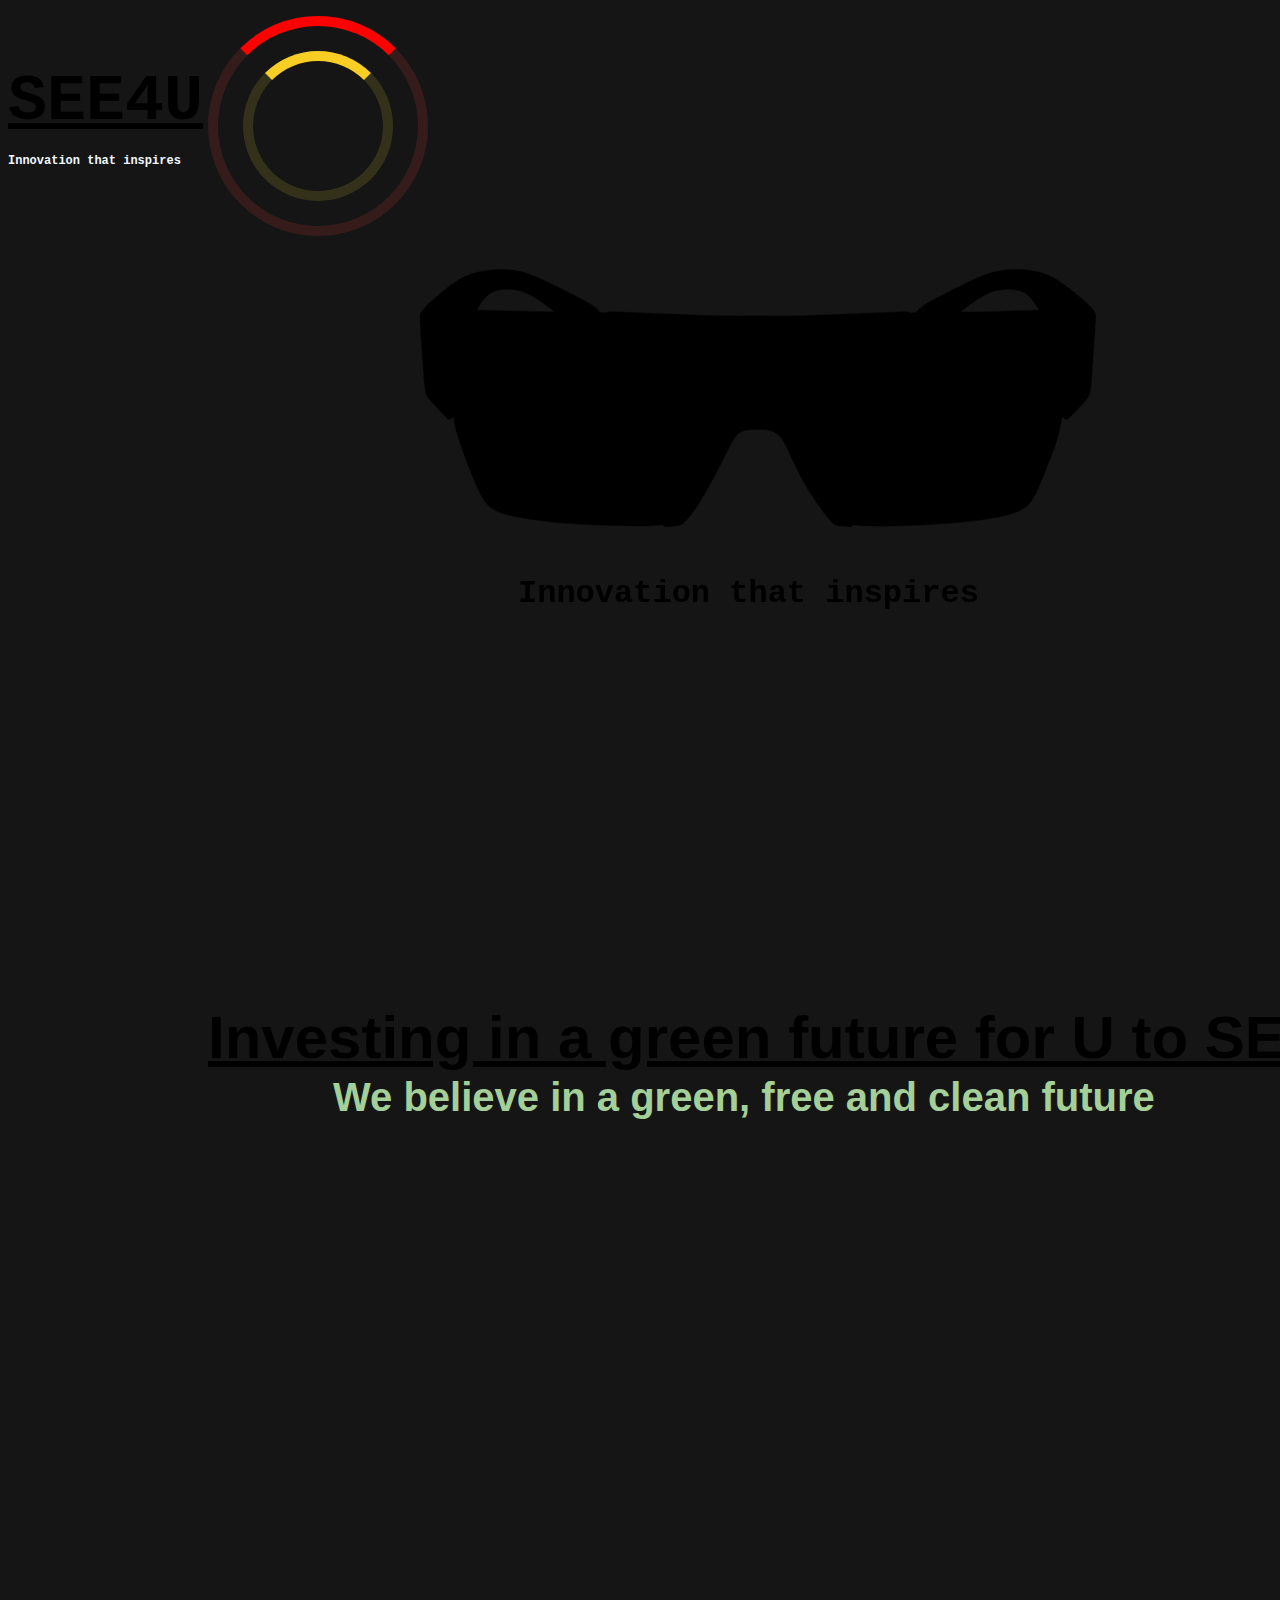
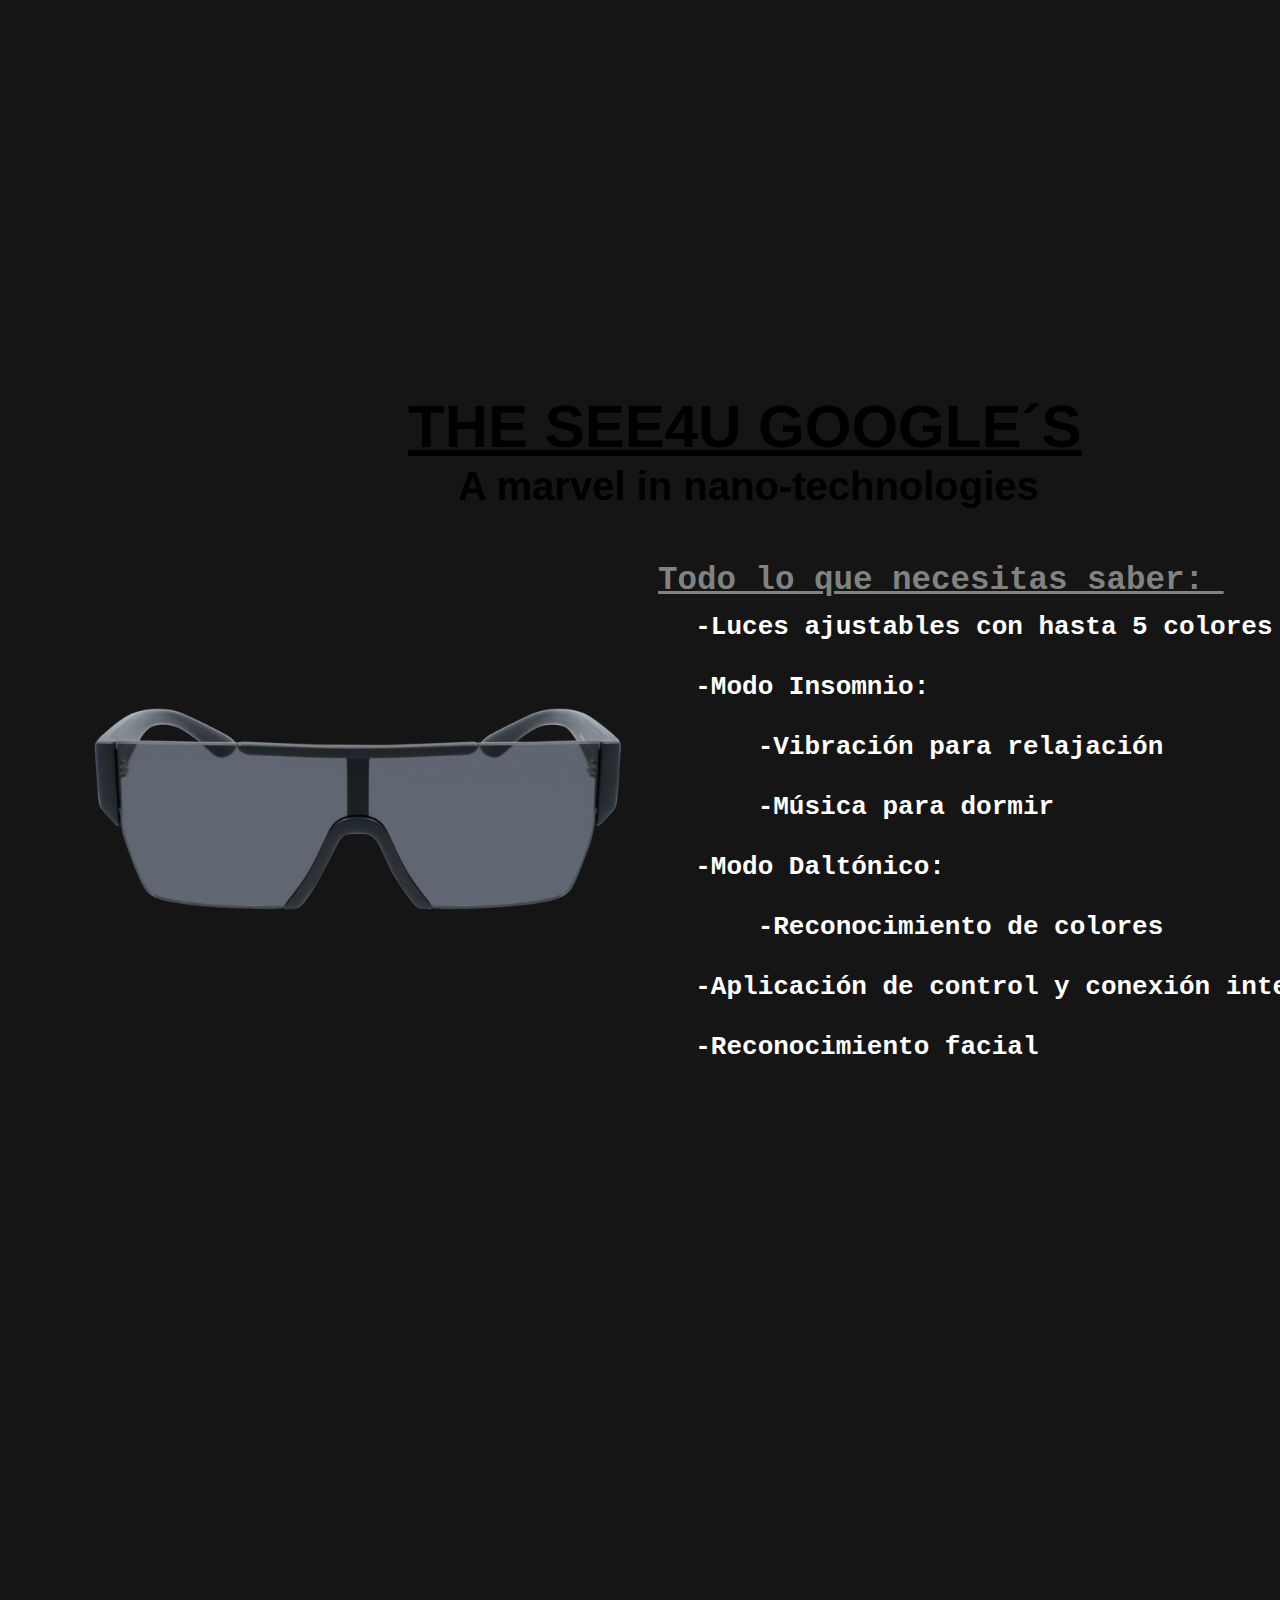
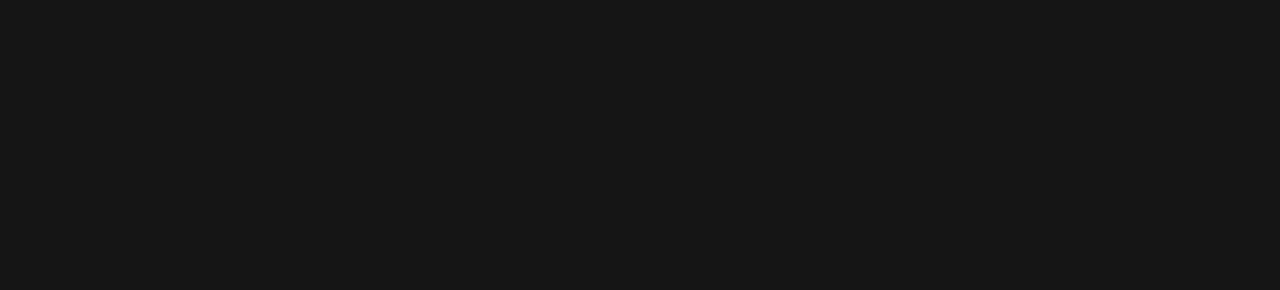
==== WebPage.html @ 510b27f5 "Add files via upload" ====
<!DOCTYPE html>
<html>
    <head>
        <title>SEE4Uᵀᵉᶜʰⁿᵒˡᵒᵍᶦᵉˢ</title>
        <link rel="stylesheet" href="mystyle.css">
        <div class="Name">
            <h1 style="font-family:courier;font-size:500%;"> <pre><strong><ins>SEE4U</ins></strong></pre></h1>
            <h1 style="font-family:courier;font-size:75%;color: aliceblue;position: relative; top: -50px;">Innovation that inspires</h1>
        </div>
        <div class="body">
            <div class="circle"></div>
            <div class="circle2"></div>
        </div>
    </head>

    <body style="background-color: #151515;">
        <link rel="styles" href="mystyle.css">
        <div class="GooglesAnimation">
            <img src="Googles.png" alt="The Googles">
            <h1 style="font-family:courier;font-size:200%;color: aliceblue;position: relative;right: -210px;top: -100px;" >Innovation that inspires</h1>
        </div>
        <div class="ChangingColours">
            <h1 style="font-family:Sans-Serif;font-size:375%; position: relative;top: -200px; right: -200px;"><ins>Investing in a green future for U to SEE</ins></h1>
        </div>
        <h4 style="font-family:Sans-Serif;font-size:250%;color: rgb(164, 207, 152); position: relative;top: -250px; right: -325px;">We believe in a green, free and clean future</h4>
        <div class="Video">
            <video width="1000" height="725" autoplay muted loop>
                <source src="Naturevideo.mp4" type="video/mp4">
                Your browser does not support the video tag.
            </video>
        </div>   
        <div class="Colours2">
            <h1 style="font-family:Sans-Serif;font-size:375%;position: relative;top: -200px; right: -400px;"><ins>THE SEE4U GOOGLE´S</ins></h1>
            <h4 style="font-family:Sans-Serif;font-size:250%;position: relative;top: -250px; right: -450px;">A marvel in nano-technologies</h4>
        </div>
        <div class="MovingGoogles">
            <img src="Googles.png" alt="The Googles" width="700" style="position: relative;top: -200px;">
        </div>
        <h4 style="font-family:Sans-Serif;font-size:250%;color: rgb(129, 131, 128); position: relative;top: -700px; right: -650px;"><ins><pre>Todo lo que necesitas saber: </pre></ins></h4>
        <h1 style="color: white;position: relative;top: -800px; right: -500px;"><pre><br>
            -Luces ajustables con hasta 5 colores<br>
            -Modo Insomnio: <br>
                -Vibración para relajación<br>
                -Música para dormir<br>
            -Modo Daltónico: <br>
                -Reconocimiento de colores<br>
            -Aplicación de control y conexión inteligente<br> 
            -Reconocimiento facial<br></pre></h1>
    </body>
</html>
---- mystyle.css ----
.body{
    position: relative;
}
.circle{
    position: relative;
    height: 200px;
    width: 200px;
    border-radius: 50%;
    border: 10px solid #fe444425;
    border-top: 10px solid red;
    top: -210px;
    right: -200px;
    animation: circlesanimation 3s infinite, FadeIn 5s;
}
.circle2{
    align-items: center;
    justify-content: center;
    position: relative;
    height: 130px;
    width: 130px;
    border-radius: 50%;
    border: 10px solid #fee84422;
    border-top: 10px solid #f9ce24;
    top: -395px;
    right: -235px;
    animation: circlesanimation 2s infinite, FadeIn 5s;
}
.Name{
    animation: FadeIn 5s;
}
div.GooglesAnimation{
    position: relative;
    top: 300px;
    right: -300px;
    animation: FadeGoogles 5s;
    filter:brightness(0%);
    top: -450px;
}
div.Video{
    position: relative;
    top: -350px;
    right: -250px;
}
div.ChangingColours{
    animation: Colours 5s infinite;
}
div.Colours2{
    animation: OtherColours 7s infinite;
}
div.MovingGoogles{
    animation: GooglesAnimation 3s infinite;
}
@keyframes FadeGoogles{
    from{
        opacity: 0;
        filter: brightness(1);
    }
    to {
        opacity: 1;
        filter:brightness(0%);
    }
}
@keyframes circlesanimation{
    0%{
        transform: rotate(0deg);
    }
    100%{
        transform: rotate(360deg);
    }
}

@keyframes FadeIn{
    from{
        opacity: 0;
    }
    to{
        opacity: 1;
    }
}
@keyframes Colours{
	100%,0%{
		color: #93FF54;
	}
	17%{
		color: #7be83c;
	}
	33%{
		color: #69e52f;
	}
	50%{
		color: #49df17;
	}
    66%{
        color: #36CF11;
    }
    83%{
        color: #2EC20A;
    }
}
@keyframes OtherColours{
	100%,0%{
		color: #D3D3D3;
	}
	17%{
		color: #A9A9A9;
	}
	33%{
		color: #808080;
	}
	50%{
		color: #505050;
	}
    66%{
        color: #303030;
    }
    83%{
        color: #101010;
    }
}
@keyframes GooglesAnimation {
    100%,0%{
        transform: translateY(50px);
    }
    50%{
        transform: translateY(-50px);
    }
}
---- mystyle.css ----
.body{
    position: relative;
}
.circle{
    position: relative;
    height: 200px;
    width: 200px;
    border-radius: 50%;
    border: 10px solid #fe444425;
    border-top: 10px solid red;
    top: -210px;
    right: -200px;
    animation: circlesanimation 3s infinite, FadeIn 5s;
}
.circle2{
    align-items: center;
    justify-content: center;
    position: relative;
    height: 130px;
    width: 130px;
    border-radius: 50%;
    border: 10px solid #fee84422;
    border-top: 10px solid #f9ce24;
    top: -395px;
    right: -235px;
    animation: circlesanimation 2s infinite, FadeIn 5s;
}
.Name{
    animation: FadeIn 5s;
}
div.GooglesAnimation{
    position: relative;
    top: 300px;
    right: -300px;
    animation: FadeGoogles 5s;
    filter:brightness(0%);
    top: -450px;
}
div.Video{
    position: relative;
    top: -350px;
    right: -250px;
}
div.ChangingColours{
    animation: Colours 5s infinite;
}
div.Colours2{
    animation: OtherColours 7s infinite;
}
div.MovingGoogles{
    animation: GooglesAnimation 3s infinite;
}
@keyframes FadeGoogles{
    from{
        opacity: 0;
        filter: brightness(1);
    }
    to {
        opacity: 1;
        filter:brightness(0%);
    }
}
@keyframes circlesanimation{
    0%{
        transform: rotate(0deg);
    }
    100%{
        transform: rotate(360deg);
    }
}

@keyframes FadeIn{
    from{
        opacity: 0;
    }
    to{
        opacity: 1;
    }
}
@keyframes Colours{
	100%,0%{
		color: #93FF54;
	}
	17%{
		color: #7be83c;
	}
	33%{
		color: #69e52f;
	}
	50%{
		color: #49df17;
	}
    66%{
        color: #36CF11;
    }
    83%{
        color: #2EC20A;
    }
}
@keyframes OtherColours{
	100%,0%{
		color: #D3D3D3;
	}
	17%{
		color: #A9A9A9;
	}
	33%{
		color: #808080;
	}
	50%{
		color: #505050;
	}
    66%{
        color: #303030;
    }
    83%{
        color: #101010;
    }
}
@keyframes GooglesAnimation {
    100%,0%{
        transform: translateY(50px);
    }
    50%{
        transform: translateY(-50px);
    }
}
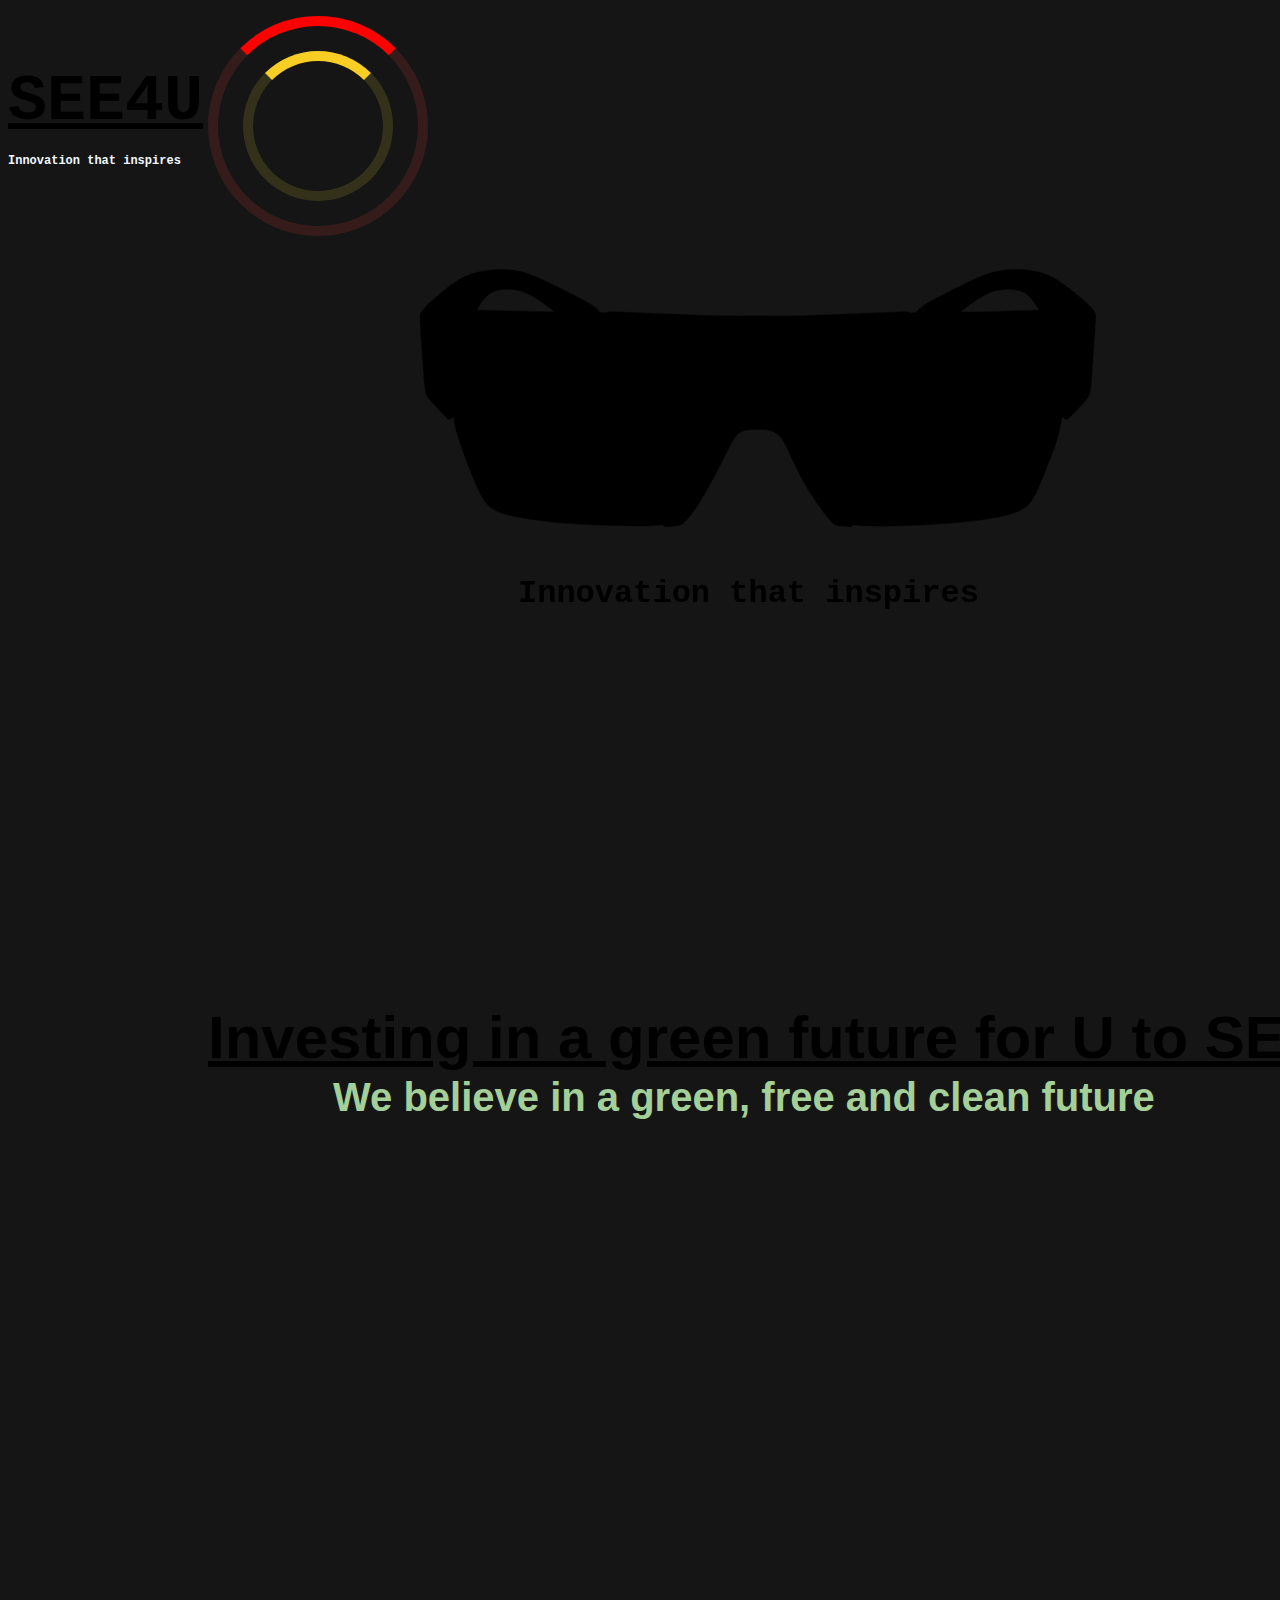
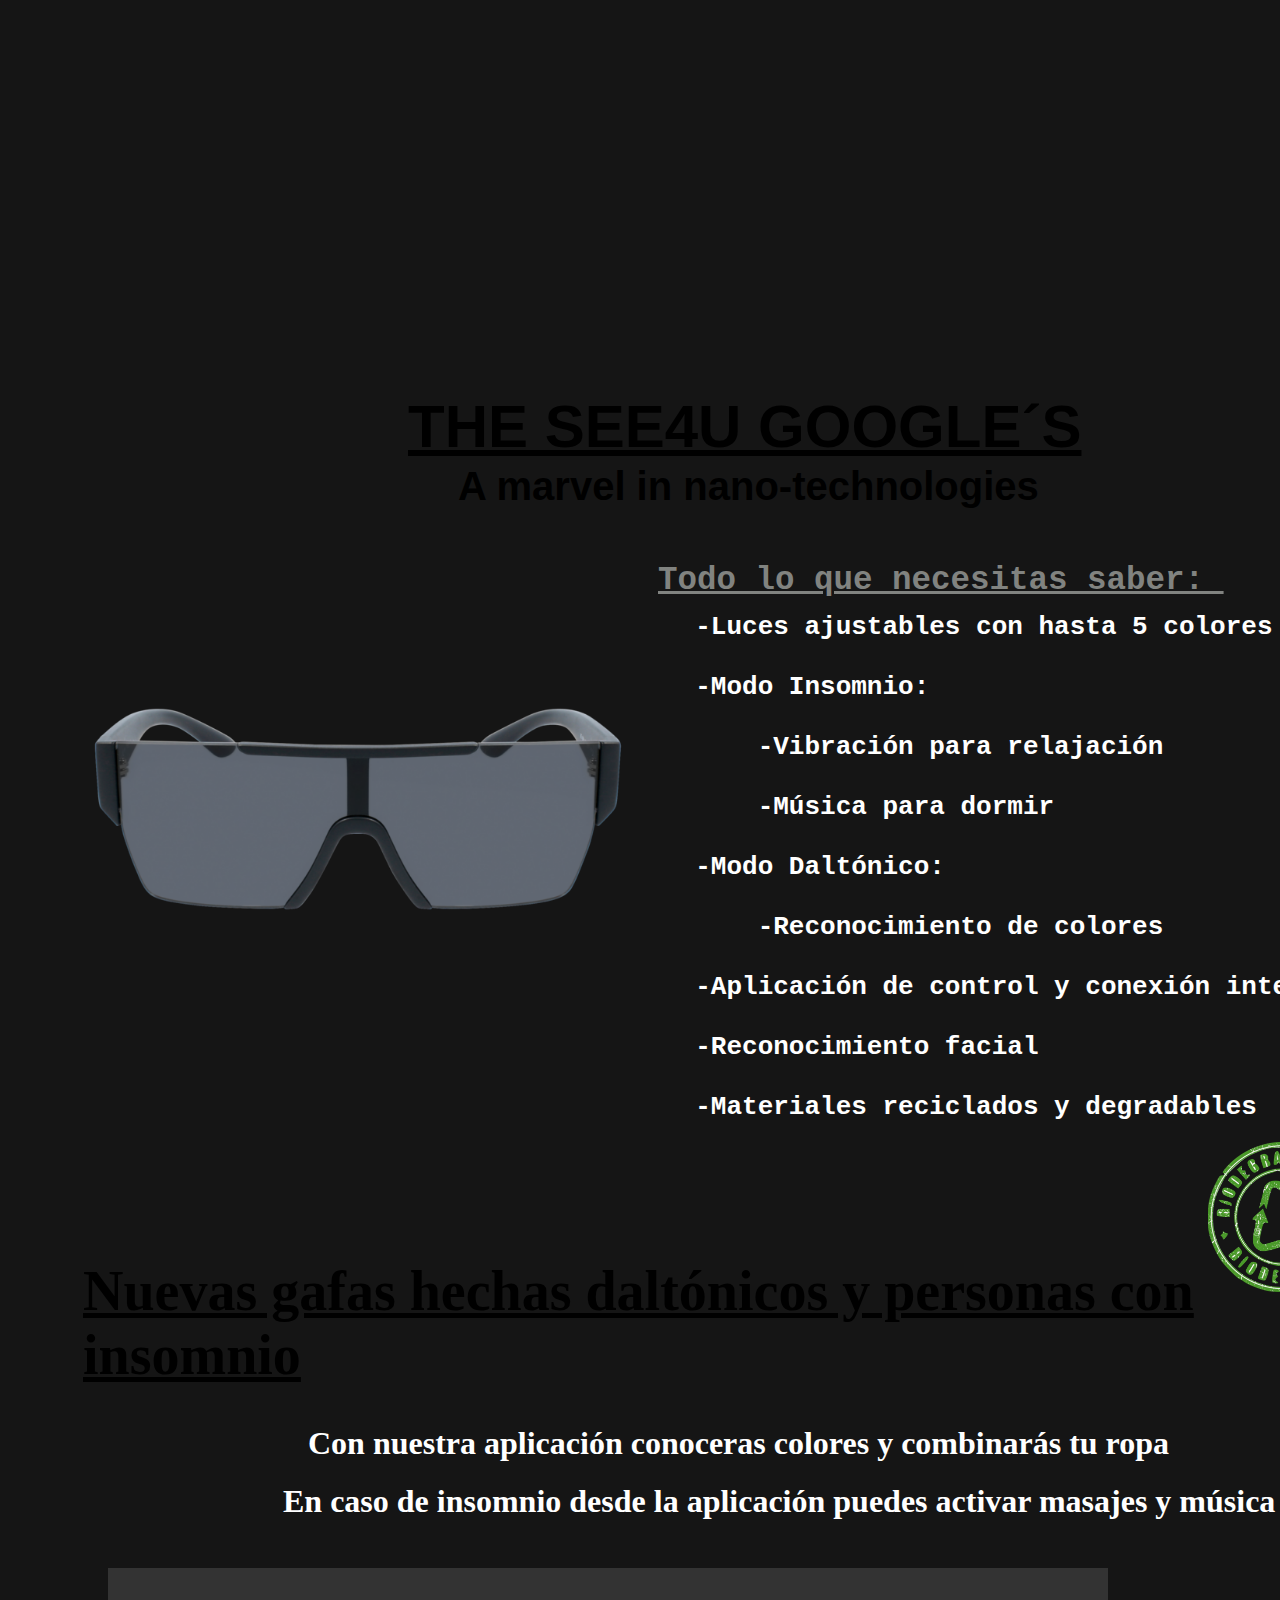
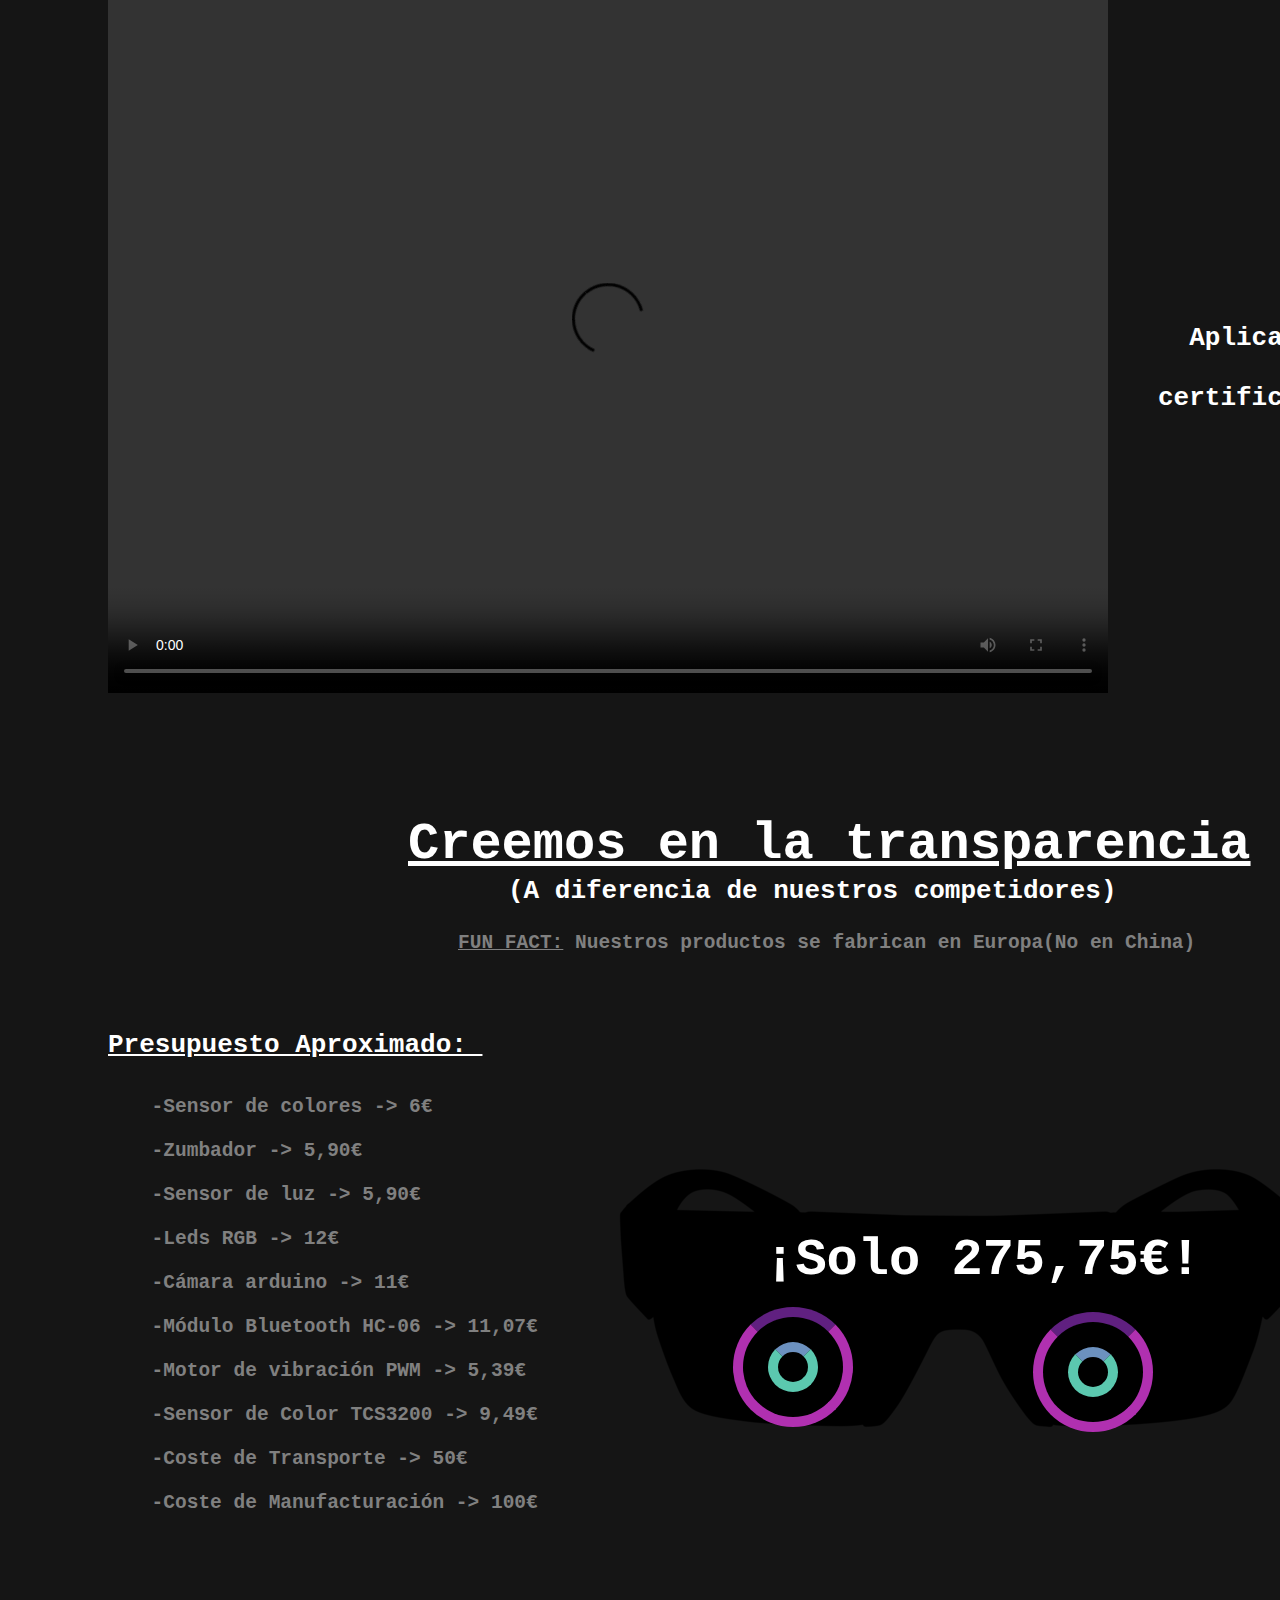
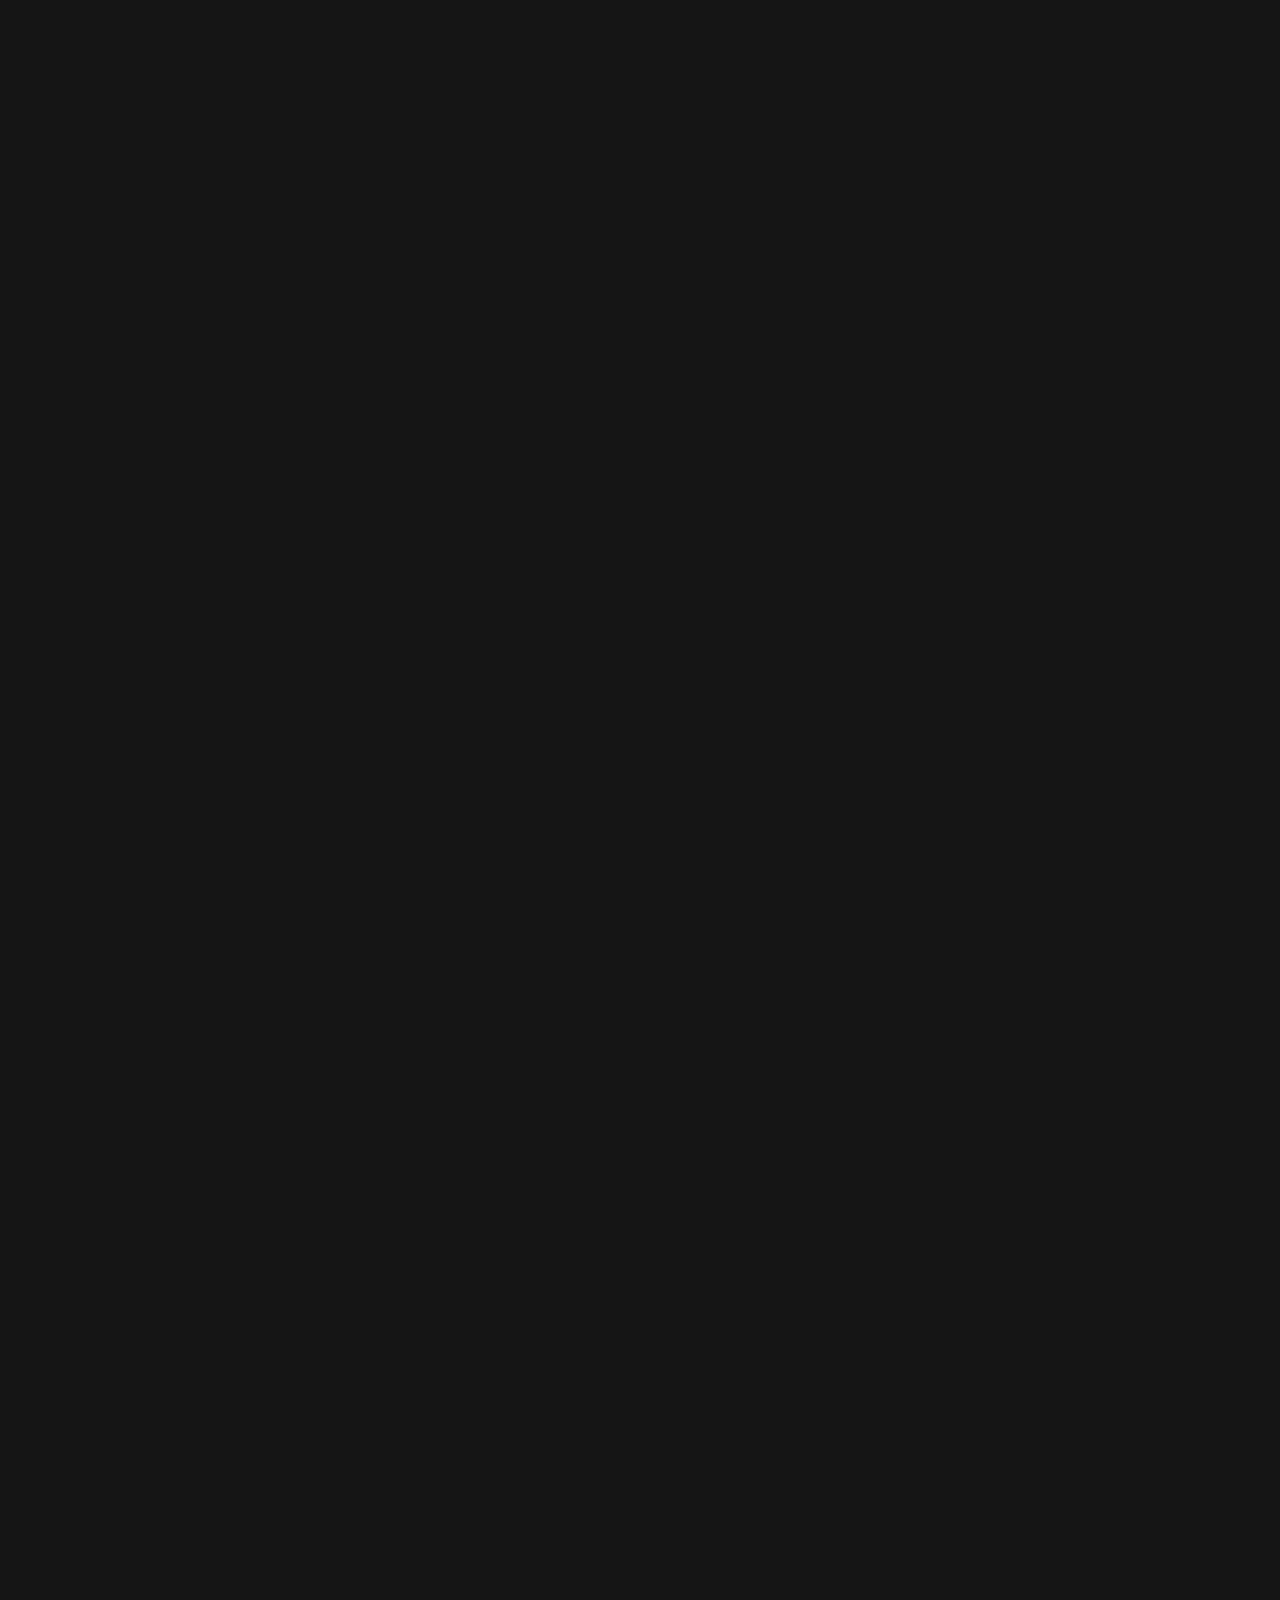
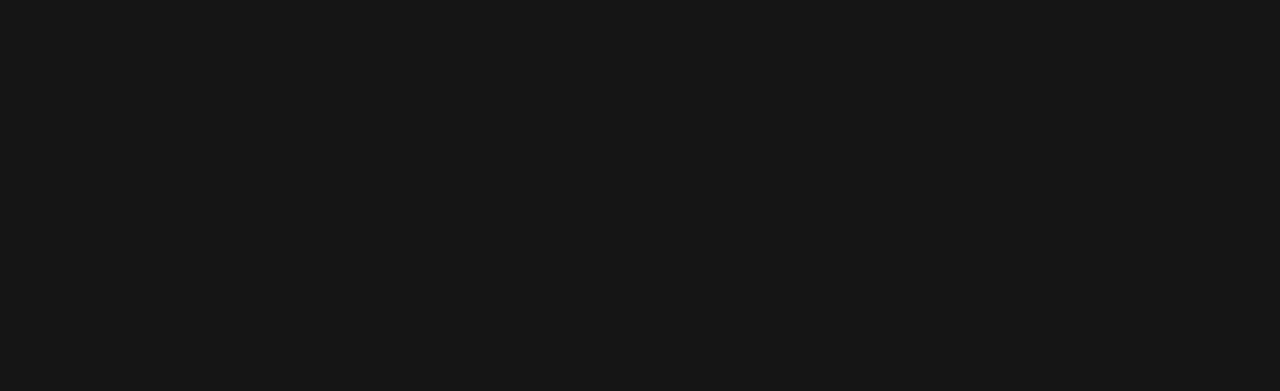
==== commit d596e290: "Add files via upload" ====
--- a/WebPage.html
+++ b/WebPage.html
@@ -45,6 +45,44 @@
             -Modo Daltónico: <br>
                 -Reconocimiento de colores<br>
             -Aplicación de control y conexión inteligente<br> 
-            -Reconocimiento facial<br></pre></h1>
+            -Reconocimiento facial<br>
+            -Materiales reciclados y degradables</pre></h1>
+        <div class="Text1">
+            <h1 style="position: relative; right: -75px; top: -700px;font-size:350%;"><ins>Nuevas gafas hechas daltónicos y personas con insomnio</ins></h1>
+        </div>
+        <h1 style="position: relative; right: -300px; top: -700px; color: white;">Con nuestra aplicación conoceras colores y combinarás tu ropa</h1>
+        <h1 style="position: relative; right: -275px; top: -700px; color: white;">En caso de insomnio desde la aplicación puedes activar masajes y música</h1>
+        <img src="Biodegradable.png" alt="Biodegradable" style="position: relative; top: -1100px; right: -1200px;", width="150">
+        <h1 style="position: relative; right: -100px; top: -850px; color: white; font-size: 300%;"><ins><pre>-Conozca la aplicación: </pre></ins></h1>
+        <video width="1000" height="725" controls style="position: relative; right: -100px; top: -950px;">
+            <source src="AppVideo.mp4" type="video/mp4">
+            Your browser does not support the video tag.
+        </video>
+        <h1 style="position: relative; right: -1150px; top: -1350px; color: white;"><pre>  Aplicación gratuita<br>            y<br>certificada por expertos</pre></h1>
+        <div class="Text2">
+            <h1 style="position: relative; right: -400px; top: -1000px; color: white; font-size: 400%"><ins><pre>Creemos en la transparencia</pre></ins></h1>
+        </div>
+        <h1 style="position: relative; right: -500px; top: -1050px; color: white;"><pre>(A diferencia de nuestros competidores)</pre></h1>
+        <h2 style="position: relative; right: -450px; top: -1050px; color: grey;"><pre><ins><strong>FUN FACT:</strong></ins> Nuestros productos se fabrican en Europa(No en China)<br></pre></h2>
+        <h1 style="position: relative; right: -100px; top: -1000px; color: white;"><pre><ins><strong>Presupuesto Aproximado: </strong></ins></pre></h1>
+        <h2 style="position: relative; right: -50px; top: -990px; color: grey;"><pre>
+        -Sensor de colores -> 6€<br>
+        -Zumbador -> 5,90€<br>
+        -Sensor de luz -> 5,90€<br>
+        -Leds RGB -> 12€<br>
+        -Cámara arduino -> 11€<br>
+        -Módulo Bluetooth HC-06 -> 11,07€<br>
+        -Motor de vibración PWM -> 5,39€<br>
+        -Sensor de Color TCS3200 -> 9,49€<br>
+        -Coste de Transporte -> 50€<br>
+        -Coste de Manufacturación -> 100€<br> </pre></h2>
+        <img src="Googles.png" alt="Precio de las gafas" style="position: relative; top: -1500px; right:-500px; filter: brightness(0);">
+        <h1 style="position: relative; right: -725px; top: -1875px; color: white; font-size: 400%;"><pre> ¡Solo 275,75€!</pre></h1>
+        <div class="body">
+            <div class="circle3"></div>
+            <div class="circle4"></div>
+            <div class="circle5"></div>
+            <div class="circle6"></div>
+        </div>
     </body>
 </html>--- a/mystyle.css
+++ b/mystyle.css
@@ -49,6 +49,60 @@
 }
 div.MovingGoogles{
     animation: GooglesAnimation 3s infinite;
+}
+div.Text1{
+    animation: MoreInfoAnimation 3s infinite;
+}
+div.Text2{
+    animation: FadeIn 5s infinite;
+}
+.circle3{
+    position: relative;
+    height: 100px;
+    width: 100px;
+    border-radius: 50%;
+    border: 10px solid #b030b0;
+    border-top: 10px solid #602080;
+    top: -1910px;
+    right: -725px;
+    animation: circlesanimation 3s infinite
+}
+.circle4{
+    align-items: center;
+    justify-content: center;
+    position: relative;
+    height: 30px;
+    width: 30px;
+    border-radius: 50%;
+    border: 10px solid #5bc8af;
+    border-top: 10px solid #6c91bf;
+    top: -1995px;
+    right: -760px;
+    animation: circlesanimation 2s infinite
+}
+.circle5{
+    position: relative;
+    height: 100px;
+    width: 100px;
+    border-radius: 50%;
+    border: 10px solid #b030b0;
+    border-top: 10px solid #602080;
+    top: -2075px;
+    right: -1025px;
+    animation: circlesanimation 3s infinite
+}
+.circle6{
+    align-items: center;
+    justify-content: center;
+    position: relative;
+    height: 30px;
+    width: 30px;
+    border-radius: 50%;
+    border: 10px solid #5bc8af;
+    border-top: 10px solid #6c91bf;
+    top: -2160px;
+    right: -1060px;
+    animation: circlesanimation 2s infinite
 }
 @keyframes FadeGoogles{
     from{
@@ -124,4 +178,14 @@
     50%{
         transform: translateY(-50px);
     }
+}
+@keyframes MoreInfoAnimation {
+    100%,0%{
+        transform: translateY(-10px);
+        color: #A9A9A9;
+    }
+    50%{
+        transform: translateY(10px);
+        color: #505050;
+    }
 }--- a/mystyle.css
+++ b/mystyle.css
@@ -49,6 +49,60 @@
 }
 div.MovingGoogles{
     animation: GooglesAnimation 3s infinite;
+}
+div.Text1{
+    animation: MoreInfoAnimation 3s infinite;
+}
+div.Text2{
+    animation: FadeIn 5s infinite;
+}
+.circle3{
+    position: relative;
+    height: 100px;
+    width: 100px;
+    border-radius: 50%;
+    border: 10px solid #b030b0;
+    border-top: 10px solid #602080;
+    top: -1910px;
+    right: -725px;
+    animation: circlesanimation 3s infinite
+}
+.circle4{
+    align-items: center;
+    justify-content: center;
+    position: relative;
+    height: 30px;
+    width: 30px;
+    border-radius: 50%;
+    border: 10px solid #5bc8af;
+    border-top: 10px solid #6c91bf;
+    top: -1995px;
+    right: -760px;
+    animation: circlesanimation 2s infinite
+}
+.circle5{
+    position: relative;
+    height: 100px;
+    width: 100px;
+    border-radius: 50%;
+    border: 10px solid #b030b0;
+    border-top: 10px solid #602080;
+    top: -2075px;
+    right: -1025px;
+    animation: circlesanimation 3s infinite
+}
+.circle6{
+    align-items: center;
+    justify-content: center;
+    position: relative;
+    height: 30px;
+    width: 30px;
+    border-radius: 50%;
+    border: 10px solid #5bc8af;
+    border-top: 10px solid #6c91bf;
+    top: -2160px;
+    right: -1060px;
+    animation: circlesanimation 2s infinite
 }
 @keyframes FadeGoogles{
     from{
@@ -124,4 +178,14 @@
     50%{
         transform: translateY(-50px);
     }
+}
+@keyframes MoreInfoAnimation {
+    100%,0%{
+        transform: translateY(-10px);
+        color: #A9A9A9;
+    }
+    50%{
+        transform: translateY(10px);
+        color: #505050;
+    }
 }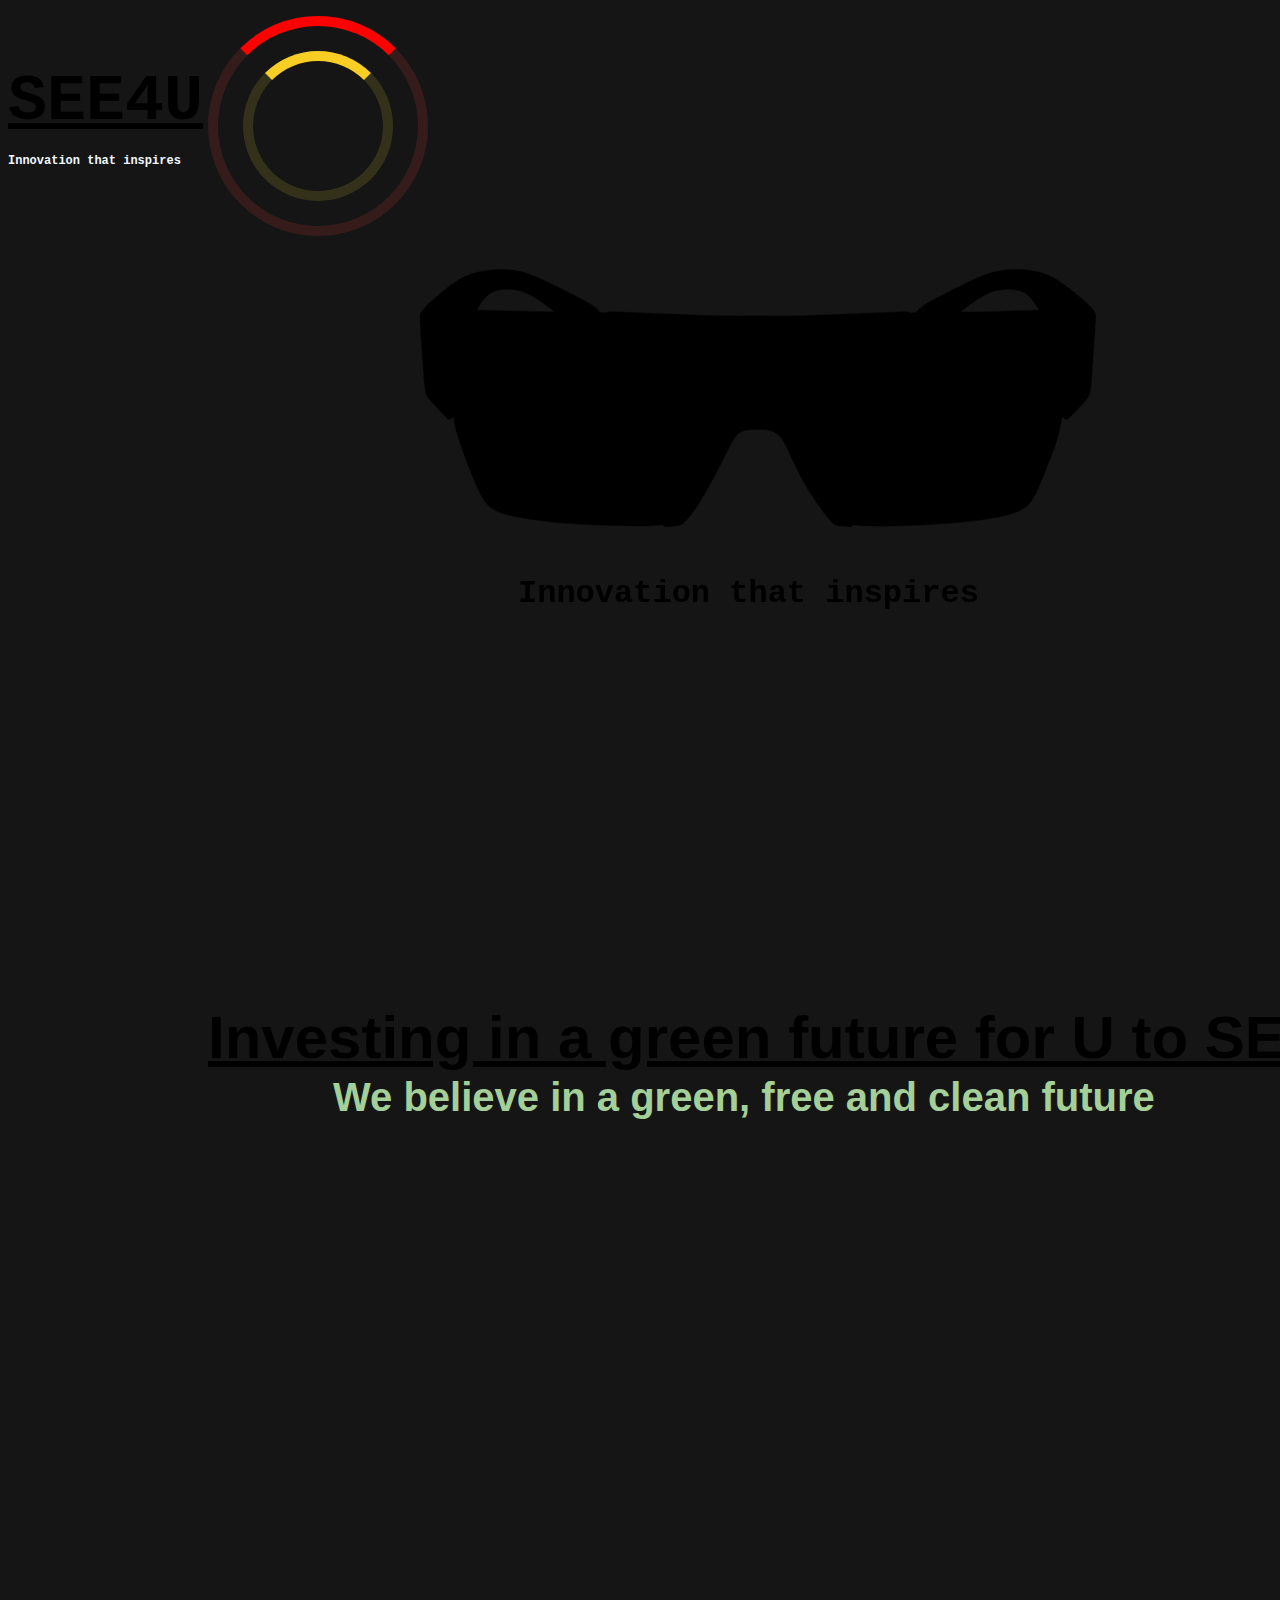
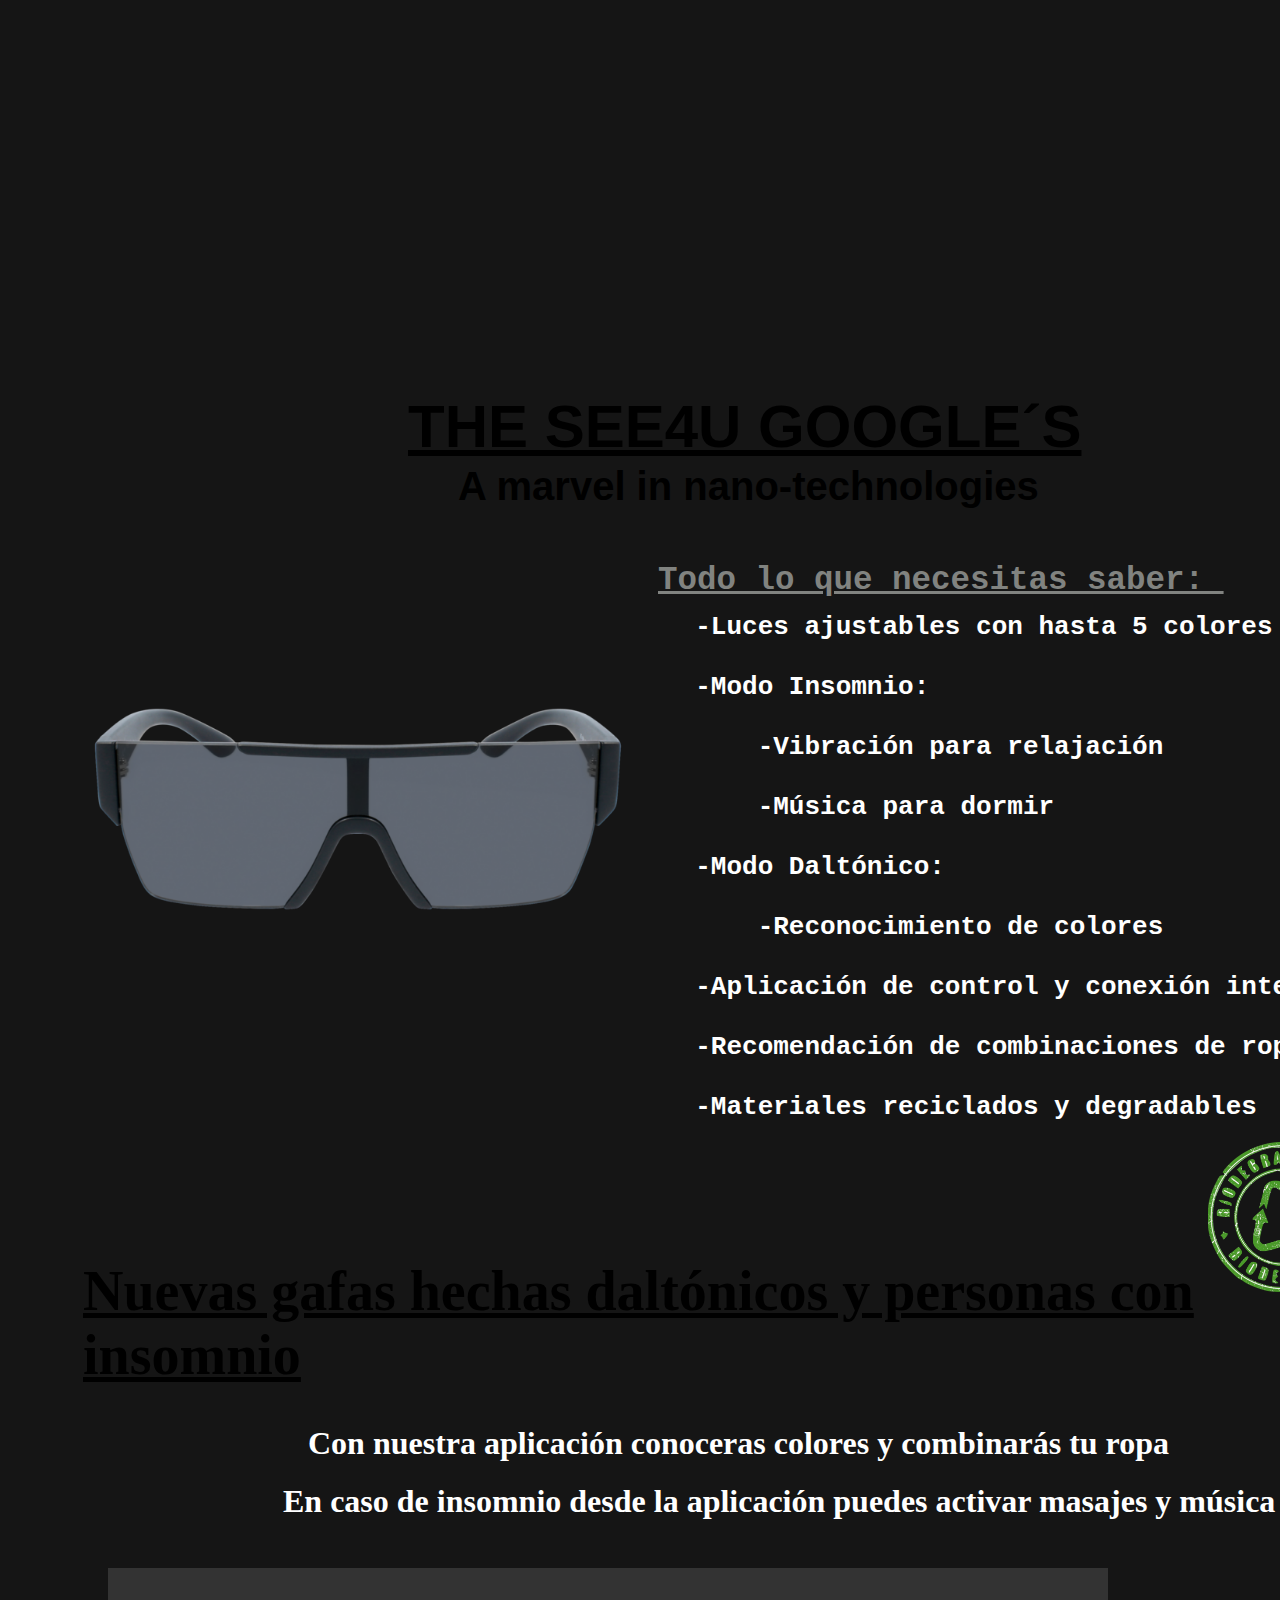
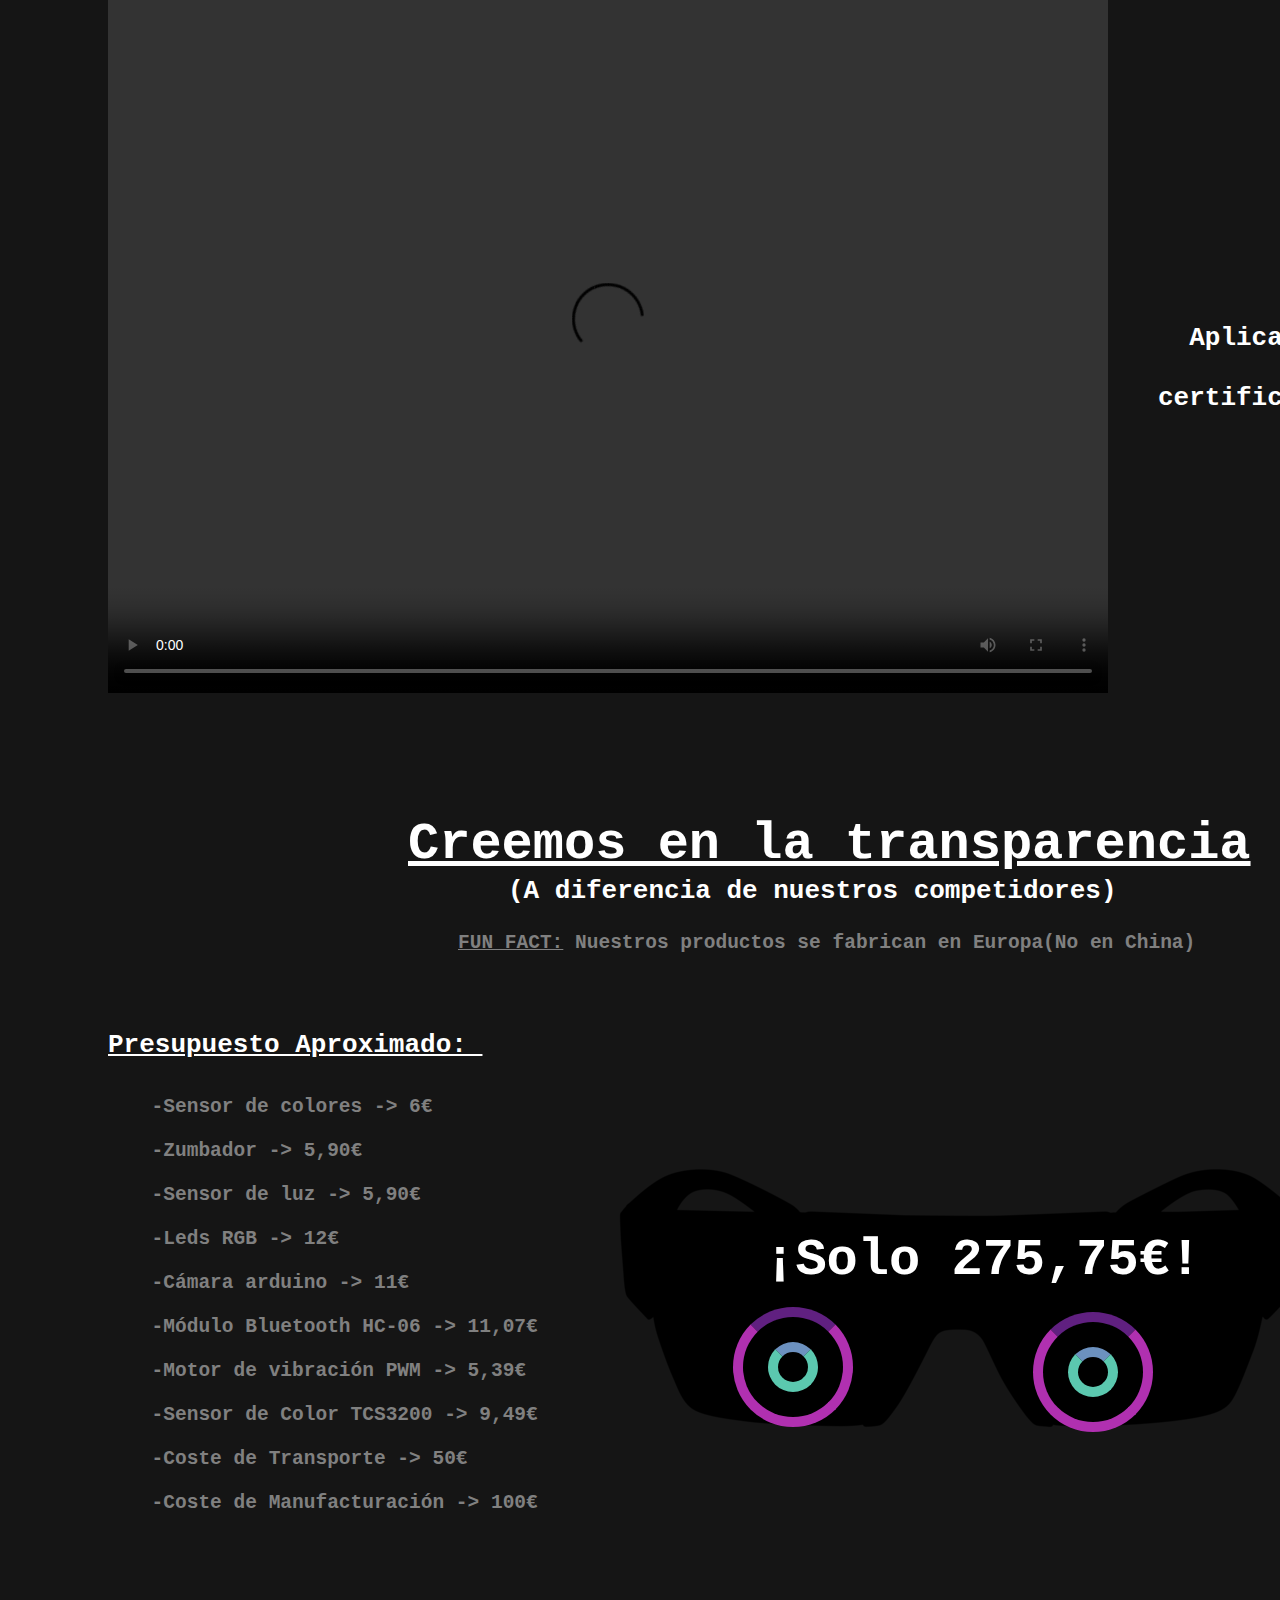
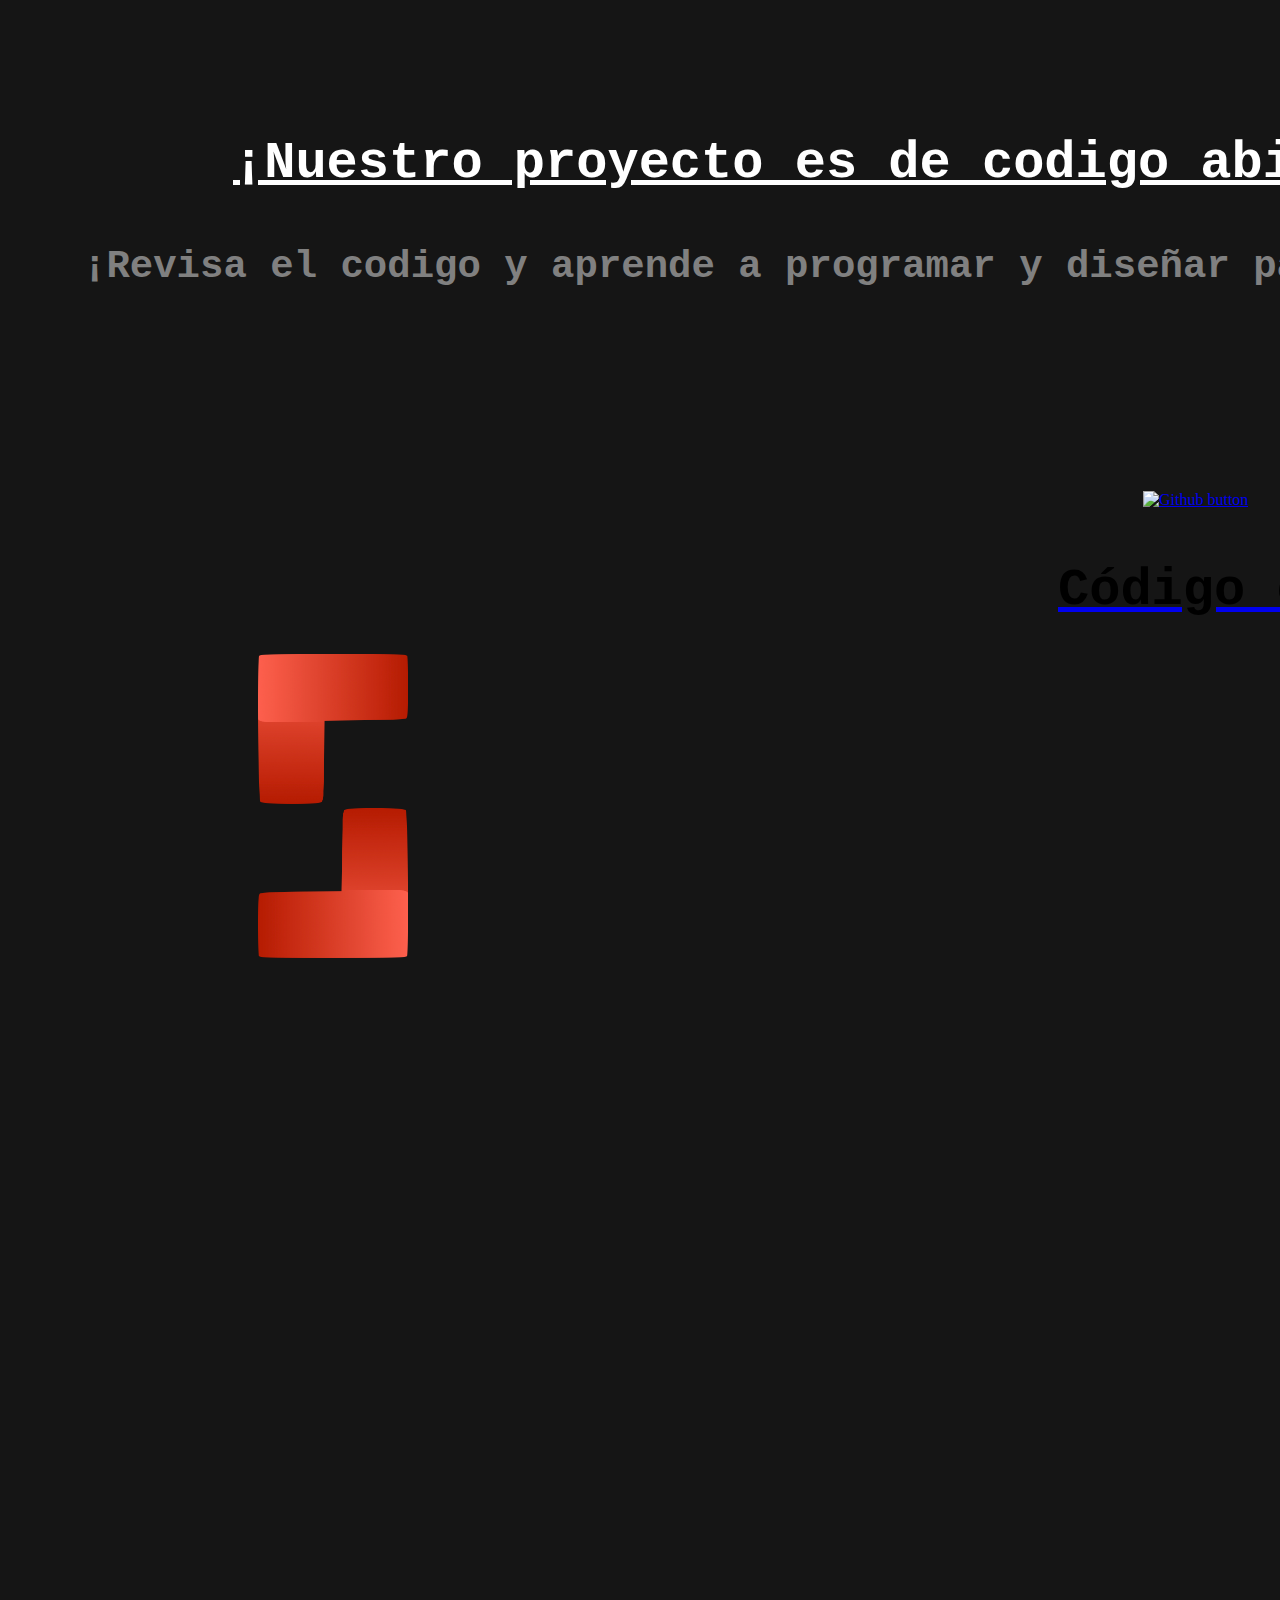
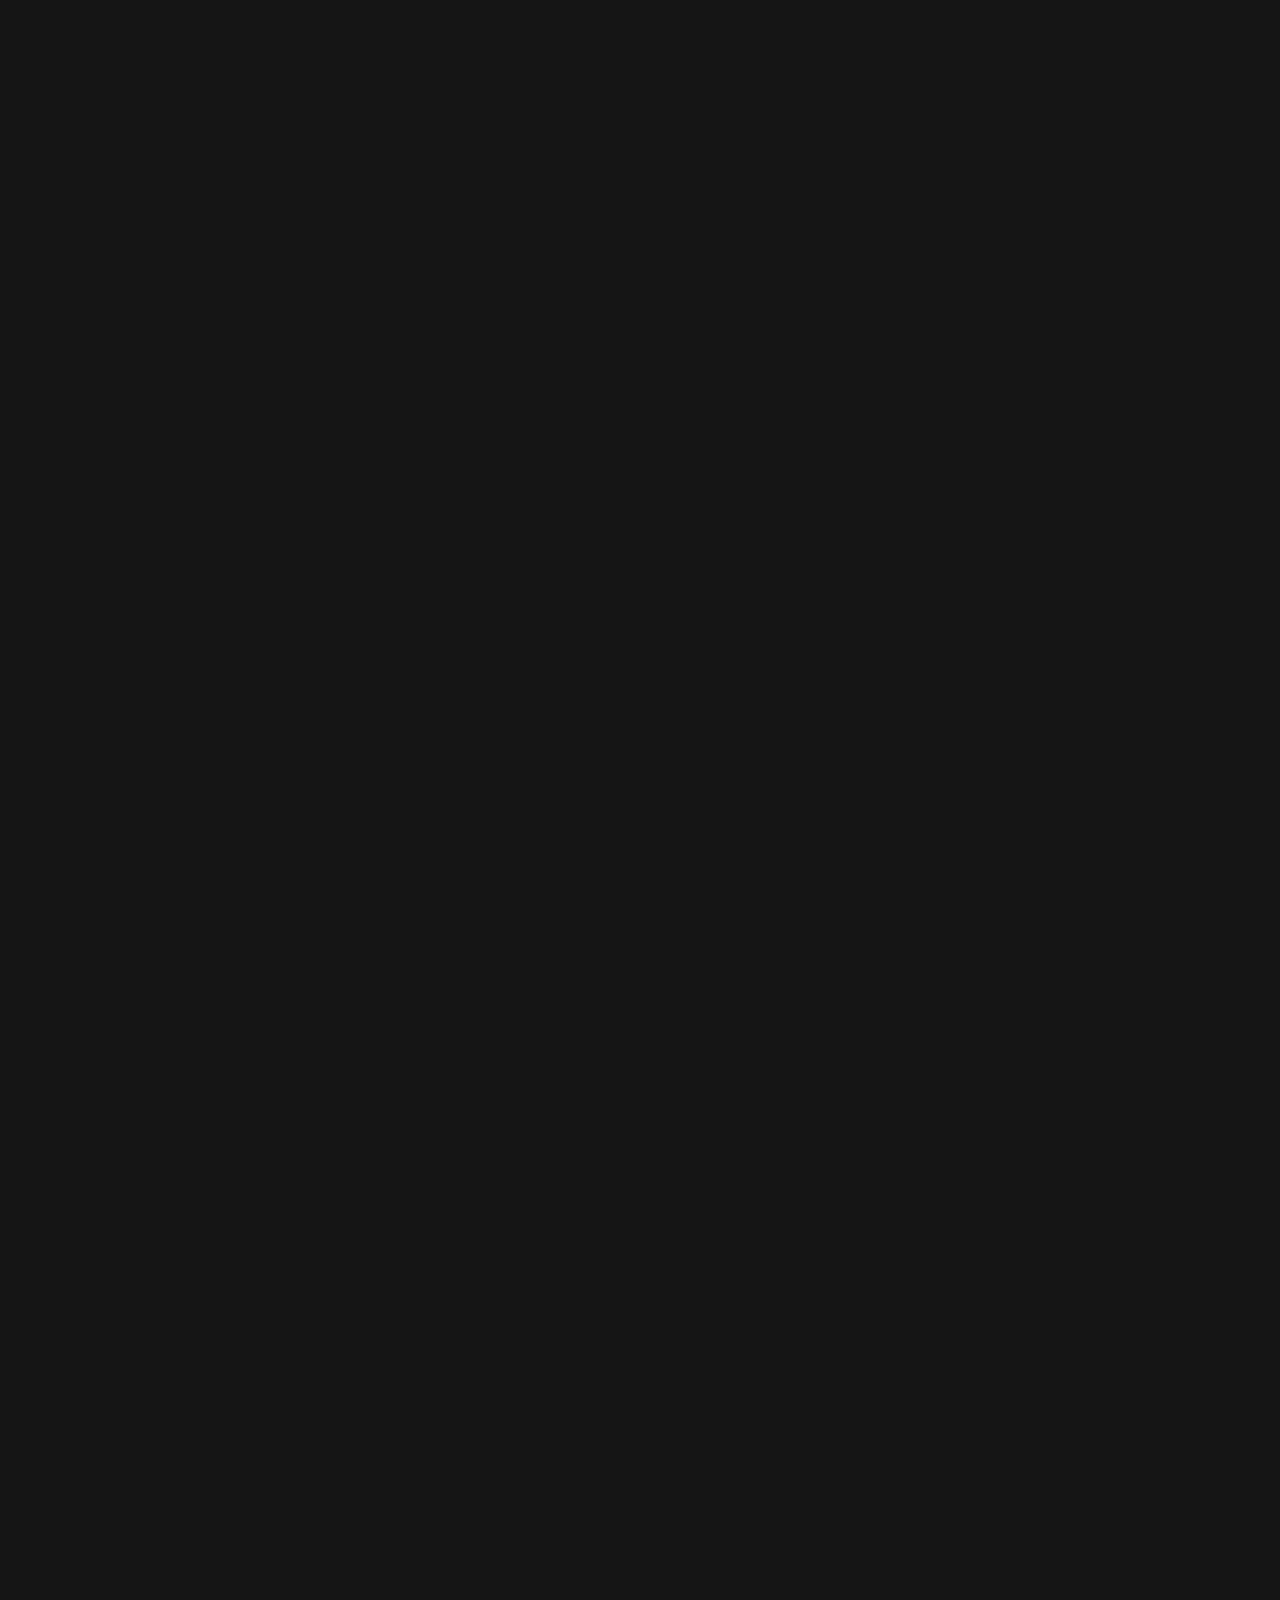
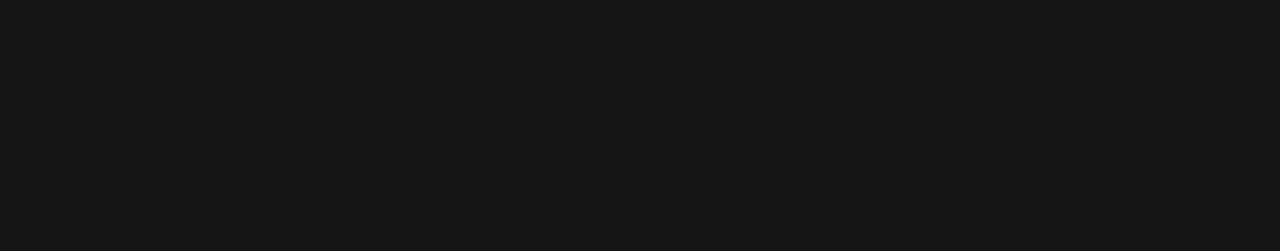
==== commit 206621f3: "Add files via upload" ====
--- a/WebPage.html
+++ b/WebPage.html
@@ -45,7 +45,7 @@
             -Modo Daltónico: <br>
                 -Reconocimiento de colores<br>
             -Aplicación de control y conexión inteligente<br> 
-            -Reconocimiento facial<br>
+            -Recomendación de combinaciones de ropa<br>
             -Materiales reciclados y degradables</pre></h1>
         <div class="Text1">
             <h1 style="position: relative; right: -75px; top: -700px;font-size:350%;"><ins>Nuevas gafas hechas daltónicos y personas con insomnio</ins></h1>
@@ -84,5 +84,23 @@
             <div class="circle5"></div>
             <div class="circle6"></div>
         </div>
+        <h1 style="position: relative; right: -225px; top: -1875px; color: white; font-size: 400%;"><pre><ins><strong>¡Nuestro proyecto es de codigo abierto!</strong></ins></pre></h1>
+        <h2 style="position: relative; right: -75px; top: -1875px; color: gray; font-size: 300%;"><pre>¡Revisa el codigo y aprende a programar y diseñar para tu futuro!</pre></h2>
+        <div class="x">
+            <img src="Red.png" alt="Github button" style="width:150px;height:150px;">
+        </div>
+        <div class="y">
+            <img src="Red2.png" alt="Github button" style="width:150px;height:150px;">
+        </div>
+        <div class="PresentationAnim">
+            <video width="1000" height="725" autoplay muted loop style="position: relative;">
+                <source src="GooglesPresentation.mp4" type="video/mp4">
+                Your browser does not support the video tag.
+            </video>
+        </div>
+        <a href="https://github.com/SetUpOr1g1ns/SEE4U">
+            <img src="github.png" alt="Github button" style="width:300px;height:300px;position: relative;top:-2750px;right: -1135px;">
+            <h1 style="position: relative; right: -1050px; top: -2750px; color: black; font-size: 400%;"><pre><strong>Código en Github</strong></pre></h1>
+        </a>
     </body>
 </html>--- a/mystyle.css
+++ b/mystyle.css
@@ -104,6 +104,36 @@
     right: -1060px;
     animation: circlesanimation 2s infinite
 }
+div.x{
+    position: relative;
+    top: -1550px;
+    right: -250px;
+    animation: anim 3s;
+    animation-delay: 5s;
+}
+div.y{
+    position: relative;
+    top: -1550px;
+    right: -250px;
+    animation: anim2 3s;
+    animation-delay: 5s;
+}
+div.PresentationAnim{
+    position: relative;
+    top: -2150px;
+    right: -25px;
+    animation: PresentationAnimation 7s;
+}
+@keyframes anim{
+    to{
+        transform: translateY(-250px) translateX(-250px);
+    }
+}
+@keyframes anim2{
+    to{
+        transform: translateY(100px) translateX(675px);
+    }
+}
 @keyframes FadeGoogles{
     from{
         opacity: 0;
@@ -188,4 +218,12 @@
         transform: translateY(10px);
         color: #505050;
     }
+}
+@keyframes PresentationAnimation{
+    100%, 0%{
+        visibility: hidden;
+    }
+    50%{
+        visibility: show;
+    }
 }--- a/mystyle.css
+++ b/mystyle.css
@@ -104,6 +104,36 @@
     right: -1060px;
     animation: circlesanimation 2s infinite
 }
+div.x{
+    position: relative;
+    top: -1550px;
+    right: -250px;
+    animation: anim 3s;
+    animation-delay: 5s;
+}
+div.y{
+    position: relative;
+    top: -1550px;
+    right: -250px;
+    animation: anim2 3s;
+    animation-delay: 5s;
+}
+div.PresentationAnim{
+    position: relative;
+    top: -2150px;
+    right: -25px;
+    animation: PresentationAnimation 7s;
+}
+@keyframes anim{
+    to{
+        transform: translateY(-250px) translateX(-250px);
+    }
+}
+@keyframes anim2{
+    to{
+        transform: translateY(100px) translateX(675px);
+    }
+}
 @keyframes FadeGoogles{
     from{
         opacity: 0;
@@ -188,4 +218,12 @@
         transform: translateY(10px);
         color: #505050;
     }
+}
+@keyframes PresentationAnimation{
+    100%, 0%{
+        visibility: hidden;
+    }
+    50%{
+        visibility: show;
+    }
 }